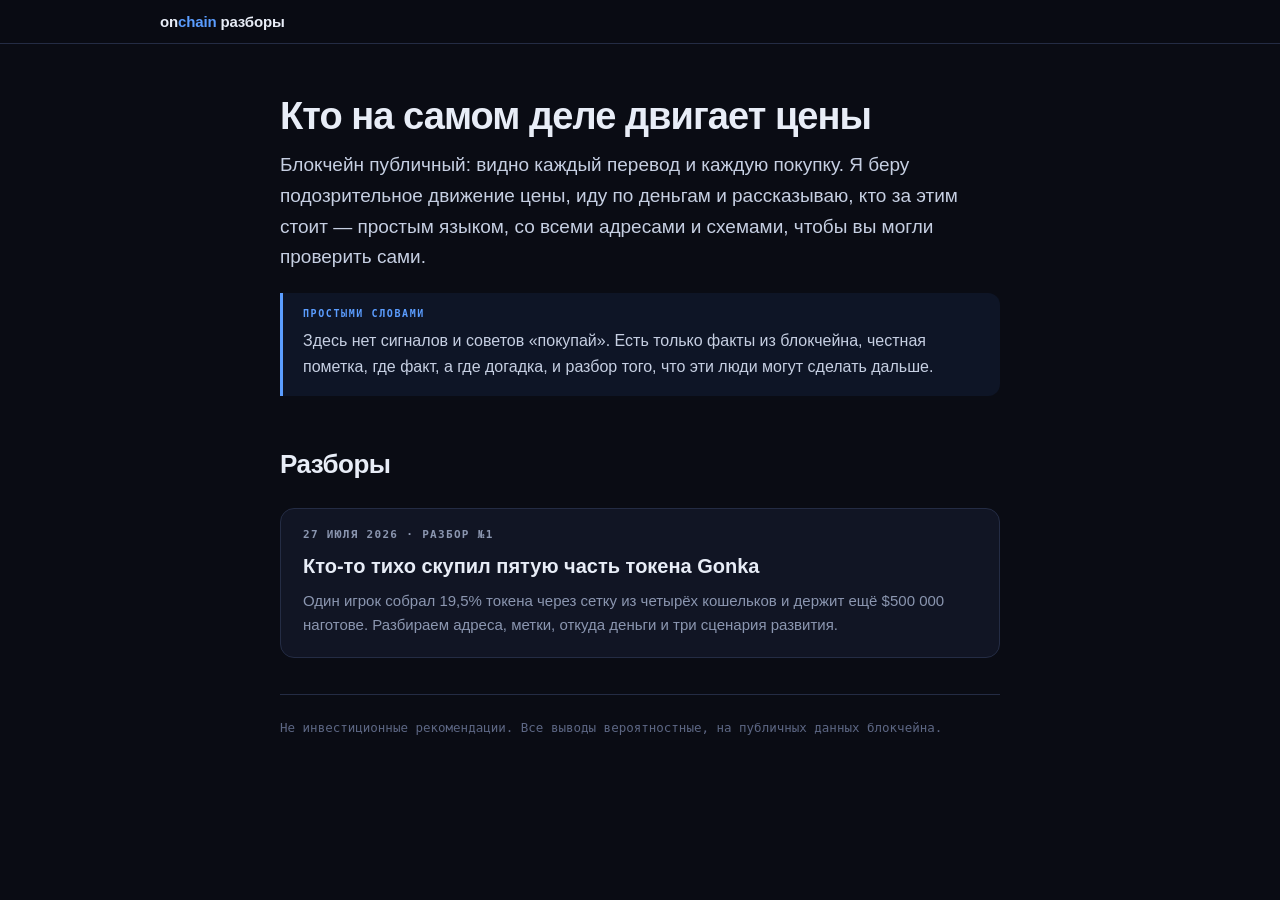
==== index.html @ 3323145d "onchain разборы: сайт + разбор №1 (Wrapped Gonka)" ====
<!DOCTYPE html>
<html lang="ru">
<head>
<meta charset="utf-8">
<meta name="viewport" content="width=device-width, initial-scale=1">
<title>onchain разборы — что делают крупные кошельки</title>
<meta name="description" content="Разбираю по блокчейну, кто и зачем двигает цены токенов. Простым языком, со всеми адресами и схемами.">
<meta property="og:title" content="onchain разборы">
<meta property="og:description" content="Разбираю по блокчейну, кто и зачем двигает цены токенов. Простым языком, со всеми адресами.">
<link rel="stylesheet" href="assets/style.css">
</head>
<body>

<nav class="nav"><div class="nav-in">
  <a class="logo" href="./">on<span>chain</span> разборы</a>
</div></nav>

<div class="wrap">

<h1>Кто на самом деле двигает цены</h1>
<p class="lead">Блокчейн публичный: видно каждый перевод и каждую покупку. Я беру подозрительное
движение цены, иду по деньгам и рассказываю, кто за этим стоит — простым языком, со всеми
адресами и схемами, чтобы вы могли проверить сами.</p>

<div class="simple">
Здесь нет сигналов и советов «покупай». Есть только факты из блокчейна, честная пометка,
где факт, а где догадка, и разбор того, что эти люди могут сделать дальше.
</div>

<h2>Разборы</h2>

<div class="card-list">
  <a class="itm" href="gonka/">
    <div class="d">27 июля 2026 · разбор №1</div>
    <h3>Кто-то тихо скупил пятую часть токена Gonka</h3>
    <p>Один игрок собрал 19,5% токена через сетку из четырёх кошельков и держит ещё
    $500 000 наготове. Разбираем адреса, метки, откуда деньги и три сценария развития.</p>
  </a>
</div>

<footer>
Не инвестиционные рекомендации. Все выводы вероятностные, на публичных данных блокчейна.
</footer>

</div>
</body>
</html>
---- assets/style.css ----
/* Общий стиль для всех разборов */
:root{
  --bg:#0a0c14; --panel:#111524; --panel2:#161c2e; --line:#242c44;
  --txt:#e8edf7; --dim:#8b96b0; --acc:#5b9dff; --grn:#3ddc97; --red:#ff5c7a;
  --yel:#ffc85c; --pur:#a97bff;
  --mono:ui-monospace,"SF Mono",Menlo,Consolas,monospace;
  --sans:-apple-system,BlinkMacSystemFont,"Segoe UI",Inter,Roboto,sans-serif;
}
*{box-sizing:border-box}
html{-webkit-text-size-adjust:100%}
body{margin:0;background:var(--bg);color:var(--txt);font-family:var(--sans);
  line-height:1.62;font-size:17px;-webkit-font-smoothing:antialiased}
.wrap{max-width:760px;margin:0 auto;padding:32px 20px 90px}
.wide{max-width:1000px}
a{color:var(--acc)}

/* шапка сайта */
.nav{border-bottom:1px solid var(--line);background:rgba(10,12,20,.92);
  position:sticky;top:0;z-index:10;backdrop-filter:blur(8px)}
.nav-in{max-width:1000px;margin:0 auto;padding:14px 20px;display:flex;
  align-items:center;justify-content:space-between;gap:16px}
.logo{font:700 15px/1 var(--sans);letter-spacing:-.01em;color:var(--txt);text-decoration:none}
.logo span{color:var(--acc)}
.nav a.back{font-size:13px;color:var(--dim);text-decoration:none}
.nav a.back:hover{color:var(--txt)}

h1{font-size:clamp(27px,6vw,38px);line-height:1.16;margin:18px 0 12px;
  font-weight:750;letter-spacing:-.025em}
h2{font-size:clamp(21px,4.5vw,26px);line-height:1.25;margin:52px 0 14px;
  font-weight:700;letter-spacing:-.02em}
h3{font-size:18px;margin:28px 0 8px;font-weight:650}
p{margin:0 0 16px}
.lead{font-size:19px;color:#c6cfe2}
.dim{color:var(--dim)}
.kicker{font:600 11px/1 var(--mono);letter-spacing:.2em;color:var(--acc);text-transform:uppercase}
.date{font:500 13px/1 var(--mono);color:var(--dim);margin-top:14px}

/* карточка-блок */
.box{background:var(--panel);border:1px solid var(--line);border-radius:14px;
  padding:20px 22px;margin:22px 0}
.box.warn{border-color:#5c4620;background:#191408}
.box.good{border-color:#245243;background:#0c1a15}
.box.bad{border-color:#5a2334;background:#190c11}
.box h3{margin-top:0}
.box p:last-child,.box ul:last-child{margin-bottom:0}

/* «объясняю просто» */
.simple{border-left:3px solid var(--acc);background:#0e1526;border-radius:0 12px 12px 0;
  padding:16px 20px;margin:20px 0;font-size:16px;color:#c6cfe2}
.simple b{color:var(--txt)}
.simple::before{content:"Простыми словами";display:block;
  font:600 10px/1 var(--mono);letter-spacing:.16em;text-transform:uppercase;
  color:var(--acc);margin-bottom:9px}

/* адрес */
.addr{font-family:var(--mono);font-size:12.5px;word-break:break-all;
  background:#0d1120;border:1px solid var(--line);border-radius:8px;
  padding:9px 12px;display:block;margin:8px 0;color:var(--yel)}
.mono{font-family:var(--mono);font-size:.88em}

/* цифры */
.stats{display:grid;gap:12px;grid-template-columns:repeat(auto-fit,minmax(160px,1fr));margin:22px 0}
.stat{background:var(--panel);border:1px solid var(--line);border-radius:12px;padding:15px 16px}
.stat .l{font:600 10px/1.3 var(--mono);letter-spacing:.12em;color:var(--dim);text-transform:uppercase}
.stat .v{font-size:24px;font-weight:750;margin-top:8px;letter-spacing:-.02em}
.stat .n{font-size:12.5px;color:var(--dim);margin-top:5px;line-height:1.45}
.up{color:var(--grn)}.down{color:var(--red)}.mid{color:var(--yel)}

/* теги */
.tags{display:flex;flex-wrap:wrap;gap:8px;margin:14px 0}
.tag{font:600 11px/1 var(--mono);letter-spacing:.04em;padding:7px 10px;
  border-radius:6px;border:1px solid}
.t-red{color:var(--red);border-color:#4a2434;background:#1d1119}
.t-yel{color:var(--yel);border-color:#4a3d1c;background:#1c1810}
.t-blu{color:var(--acc);border-color:#22355c;background:#101725}
.t-pur{color:var(--pur);border-color:#3a2a5c;background:#161125}
.t-gry{color:var(--dim);border-color:#2a3350;background:#111726}

/* таблица тегов */
.tagtab{width:100%;border-collapse:collapse;font-size:15px;margin:16px 0}
.tagtab td{padding:12px 0;border-bottom:1px solid #1c2338;vertical-align:top}
.tagtab td:first-child{width:40%;padding-right:18px}
.tagtab tr:last-child td{border-bottom:none}

/* таймлайн */
.tl{position:relative;padding-left:26px;margin:22px 0}
.tl:before{content:"";position:absolute;left:5px;top:8px;bottom:8px;width:2px;background:var(--line)}
.tl-i{position:relative;padding-bottom:20px}
.tl-i:before{content:"";position:absolute;left:-25px;top:7px;width:11px;height:11px;
  border-radius:50%;background:var(--acc);box-shadow:0 0 0 3px var(--bg)}
.tl-i.buy:before{background:var(--grn)}
.tl-i.money:before{background:var(--yel)}
.tl-i.wait:before{background:var(--red)}
.tl-t{font:600 11.5px/1 var(--mono);color:var(--dim);letter-spacing:.06em}
.tl-b{margin-top:6px;font-size:16px}

/* сценарии */
.sc{background:var(--panel);border:1px solid var(--line);border-radius:14px;
  padding:20px 22px;margin:16px 0}
.sc-h{display:flex;align-items:baseline;justify-content:space-between;gap:14px;flex-wrap:wrap}
.sc-h h3{margin:0;font-size:19px}
.sc-p{font:700 13px/1 var(--mono);padding:6px 10px;border-radius:6px;white-space:nowrap}
.sc.a{border-color:#245243}.sc.a .sc-p{color:var(--grn);background:#0e2019}
.sc.b{border-color:#4a3d1c}.sc.b .sc-p{color:var(--yel);background:#1c1810}
.sc.c{border-color:#5a2334}.sc.c .sc-p{color:var(--red);background:#1d1119}
.sc p{margin:12px 0 0;font-size:16px;color:#c6cfe2}
.sc .sig{margin-top:14px;font-size:14px;color:var(--dim);border-top:1px solid var(--line);padding-top:12px}

ul{padding-left:22px;margin:0 0 16px}
li{margin-bottom:9px}

/* схема */
.flow{margin:24px 0}
.fl-row{display:flex;align-items:stretch;gap:12px;margin-bottom:10px;flex-wrap:wrap}
.fl{flex:1;min-width:180px;background:var(--panel);border:1px solid var(--line);
  border-radius:12px;padding:14px 16px}
.fl .t{font:700 13px/1.3 var(--mono);margin-bottom:6px}
.fl .d{font-size:13.5px;color:var(--dim);line-height:1.45}
.fl.hub{border-color:#5a3f8f;background:#161125}.fl.hub .t{color:var(--pur)}
.fl.cash{border-color:#5a2334;background:#190c11}.fl.cash .t{color:var(--red)}
.fl.buy{border-color:#245243;background:#0c1a15}.fl.buy .t{color:var(--grn)}
.fl.cex{border-color:#4a3d1c;background:#1c1810}.fl.cex .t{color:var(--yel)}
.arrow{text-align:center;color:var(--dim);font-size:20px;margin:2px 0 8px;line-height:1}

/* список разборов на главной */
.card-list{display:grid;gap:14px;margin:28px 0}
.itm{display:block;text-decoration:none;color:inherit;background:var(--panel);
  border:1px solid var(--line);border-radius:14px;padding:20px 22px;transition:.15s}
.itm:hover{border-color:#3a4670;background:var(--panel2)}
.itm .d{font:600 11px/1 var(--mono);letter-spacing:.12em;color:var(--dim);text-transform:uppercase}
.itm h3{margin:10px 0 6px;font-size:20px}
.itm p{margin:0;font-size:15px;color:var(--dim)}

/* графики и картинки-доказательства */
.chart{background:var(--panel);border:1px solid var(--line);border-radius:14px;
  padding:16px 14px 10px;margin:24px 0;overflow-x:auto}
.chart svg{display:block;width:100%;min-width:560px;height:auto}
.chart .cap{font-size:13.5px;color:var(--dim);padding:8px 6px 2px;line-height:1.5;min-width:560px}
.legend{display:flex;flex-wrap:wrap;gap:14px;padding:10px 6px 0;font-size:13px;color:var(--dim);min-width:560px}
.legend i{display:inline-block;width:22px;height:0;border-top-width:3px;
  border-top-style:solid;vertical-align:middle;margin-right:7px}

figure{margin:26px 0;background:var(--panel);border:1px solid var(--line);
  border-radius:14px;padding:12px;overflow:hidden}
figure img{display:block;width:100%;height:auto;border-radius:9px}
figcaption{font-size:14px;color:var(--dim);padding:12px 6px 2px;line-height:1.55}
figcaption b{color:var(--txt)}

.disc{margin-top:48px;padding:18px 20px;background:#12101a;border:1px solid #33253f;
  border-radius:12px;font-size:13.5px;color:#9c8fb0;line-height:1.6}
footer{margin-top:36px;padding-top:22px;border-top:1px solid var(--line);
  font-size:12.5px;color:#5d6784;font-family:var(--mono);line-height:1.7}
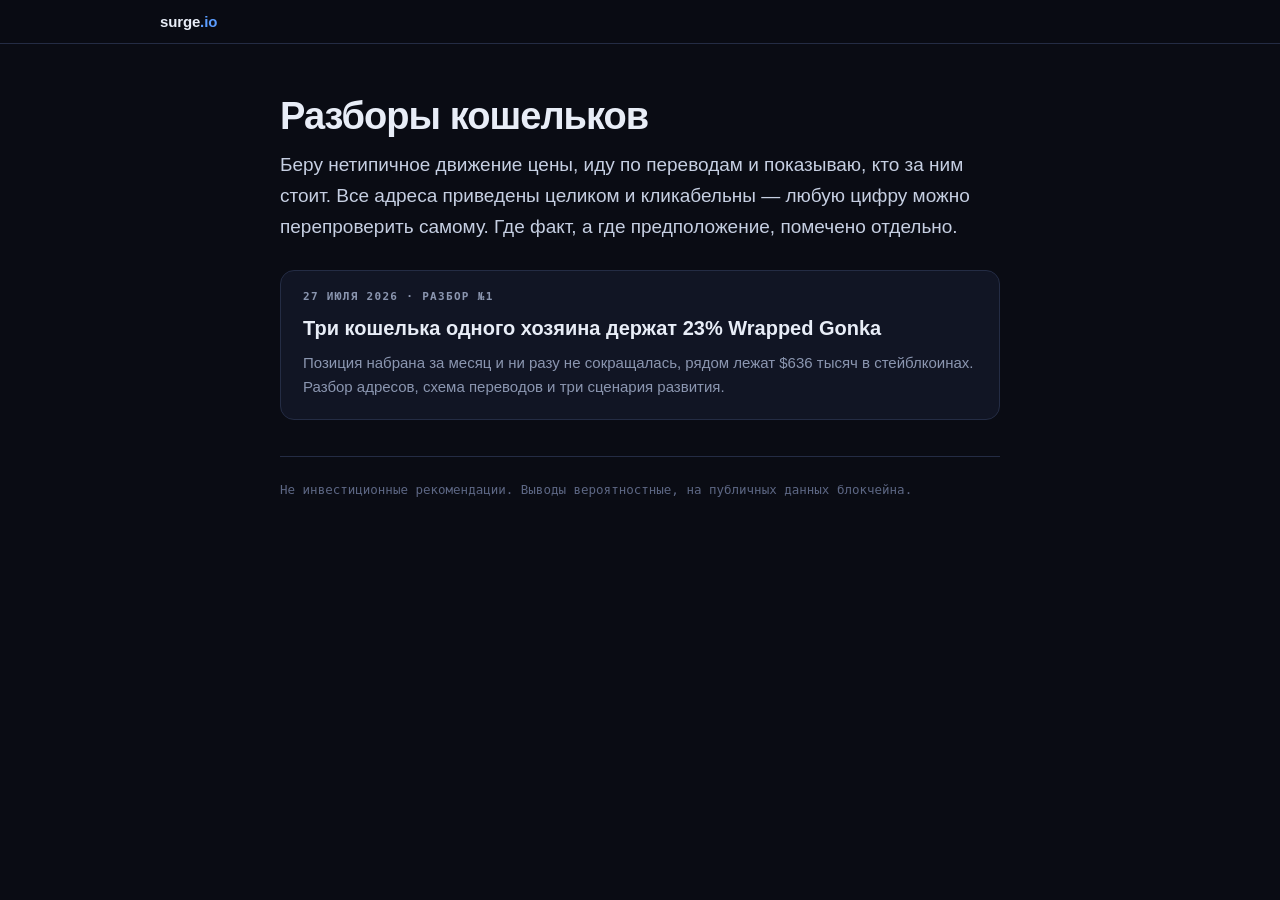
==== commit 72f2d148: "surge.io: переписал разбор №1 на проверенных ончейн-данных, граф переводов, полные адреса со ссылкам" ====
--- a/index.html
+++ b/index.html
@@ -3,43 +3,36 @@
 <head>
 <meta charset="utf-8">
 <meta name="viewport" content="width=device-width, initial-scale=1">
-<title>onchain разборы — что делают крупные кошельки</title>
-<meta name="description" content="Разбираю по блокчейну, кто и зачем двигает цены токенов. Простым языком, со всеми адресами и схемами.">
-<meta property="og:title" content="onchain разборы">
-<meta property="og:description" content="Разбираю по блокчейну, кто и зачем двигает цены токенов. Простым языком, со всеми адресами.">
+<title>surge.io — разборы кошельков</title>
+<meta name="description" content="Разборы крупных движений в крипте по данным блокчейна. Все адреса, суммы и ссылки для проверки.">
+<meta property="og:title" content="surge.io — разборы кошельков">
+<meta property="og:description" content="Разборы крупных движений в крипте по данным блокчейна. Все адреса и суммы можно проверить.">
 <link rel="stylesheet" href="assets/style.css">
 </head>
 <body>
 
 <nav class="nav"><div class="nav-in">
-  <a class="logo" href="./">on<span>chain</span> разборы</a>
+  <a class="logo" href="./">surge<span>.io</span></a>
 </div></nav>
 
 <div class="wrap">
 
-<h1>Кто на самом деле двигает цены</h1>
-<p class="lead">Блокчейн публичный: видно каждый перевод и каждую покупку. Я беру подозрительное
-движение цены, иду по деньгам и рассказываю, кто за этим стоит — простым языком, со всеми
-адресами и схемами, чтобы вы могли проверить сами.</p>
-
-<div class="simple">
-Здесь нет сигналов и советов «покупай». Есть только факты из блокчейна, честная пометка,
-где факт, а где догадка, и разбор того, что эти люди могут сделать дальше.
-</div>
-
-<h2>Разборы</h2>
+<h1>Разборы кошельков</h1>
+<p class="lead">Беру нетипичное движение цены, иду по переводам и показываю, кто за ним стоит.
+Все адреса приведены целиком и кликабельны — любую цифру можно перепроверить самому.
+Где факт, а где предположение, помечено отдельно.</p>
 
 <div class="card-list">
   <a class="itm" href="gonka/">
     <div class="d">27 июля 2026 · разбор №1</div>
-    <h3>Кто-то тихо скупил пятую часть токена Gonka</h3>
-    <p>Один игрок собрал 19,5% токена через сетку из четырёх кошельков и держит ещё
-    $500 000 наготове. Разбираем адреса, метки, откуда деньги и три сценария развития.</p>
+    <h3>Три кошелька одного хозяина держат 23% Wrapped Gonka</h3>
+    <p>Позиция набрана за месяц и ни разу не сокращалась, рядом лежат $636 тысяч
+    в стейблкоинах. Разбор адресов, схема переводов и три сценария развития.</p>
   </a>
 </div>
 
 <footer>
-Не инвестиционные рекомендации. Все выводы вероятностные, на публичных данных блокчейна.
+Не инвестиционные рекомендации. Выводы вероятностные, на публичных данных блокчейна.
 </footer>
 
 </div>
--- a/assets/style.css
+++ b/assets/style.css
@@ -44,19 +44,28 @@
 .box h3{margin-top:0}
 .box p:last-child,.box ul:last-child{margin-bottom:0}
 
-/* «объясняю просто» */
-.simple{border-left:3px solid var(--acc);background:#0e1526;border-radius:0 12px 12px 0;
-  padding:16px 20px;margin:20px 0;font-size:16px;color:#c6cfe2}
-.simple b{color:var(--txt)}
-.simple::before{content:"Простыми словами";display:block;
-  font:600 10px/1 var(--mono);letter-spacing:.16em;text-transform:uppercase;
-  color:var(--acc);margin-bottom:9px}
+/* ссылка «назад» в теле страницы */
+.backlink{display:inline-block;font-size:14px;color:var(--dim);text-decoration:none;
+  margin-bottom:22px;border:1px solid var(--line);border-radius:8px;padding:7px 13px}
+.backlink:hover{color:var(--txt);border-color:#3a4670}
 
 /* адрес */
 .addr{font-family:var(--mono);font-size:12.5px;word-break:break-all;
   background:#0d1120;border:1px solid var(--line);border-radius:8px;
-  padding:9px 12px;display:block;margin:8px 0;color:var(--yel)}
+  padding:9px 12px;display:block;margin:8px 0;color:var(--yel);text-decoration:none}
+a.addr:hover{border-color:#4a5a2c;background:#12160f}
+a.addr:after{content:" ↗";color:var(--dim)}
 .mono{font-family:var(--mono);font-size:.88em}
+a.ml{font-family:var(--mono);font-size:.85em;color:var(--yel);text-decoration:none;
+  border-bottom:1px dotted #5c5326;word-break:break-all}
+a.ml:hover{color:#ffe0a0}
+
+/* блок адреса с ролью */
+.who{background:var(--panel);border:1px solid var(--line);border-radius:12px;
+  padding:16px 18px;margin:14px 0}
+.who .role{font:600 10px/1 var(--mono);letter-spacing:.14em;text-transform:uppercase;color:var(--dim)}
+.who .nm{font-size:17px;font-weight:650;margin:7px 0 9px}
+.who .meta{font-size:14px;color:var(--dim);margin-top:9px;line-height:1.55}
 
 /* цифры */
 .stats{display:grid;gap:12px;grid-template-columns:repeat(auto-fit,minmax(160px,1fr));margin:22px 0}
@@ -109,18 +118,21 @@
 ul{padding-left:22px;margin:0 0 16px}
 li{margin-bottom:9px}
 
-/* схема */
-.flow{margin:24px 0}
-.fl-row{display:flex;align-items:stretch;gap:12px;margin-bottom:10px;flex-wrap:wrap}
-.fl{flex:1;min-width:180px;background:var(--panel);border:1px solid var(--line);
-  border-radius:12px;padding:14px 16px}
-.fl .t{font:700 13px/1.3 var(--mono);margin-bottom:6px}
-.fl .d{font-size:13.5px;color:var(--dim);line-height:1.45}
-.fl.hub{border-color:#5a3f8f;background:#161125}.fl.hub .t{color:var(--pur)}
-.fl.cash{border-color:#5a2334;background:#190c11}.fl.cash .t{color:var(--red)}
-.fl.buy{border-color:#245243;background:#0c1a15}.fl.buy .t{color:var(--grn)}
-.fl.cex{border-color:#4a3d1c;background:#1c1810}.fl.cex .t{color:var(--yel)}
-.arrow{text-align:center;color:var(--dim);font-size:20px;margin:2px 0 8px;line-height:1}
+/* граф потоков */
+.graph{background:var(--panel);border:1px solid var(--line);border-radius:14px;
+  padding:14px 12px 8px;margin:24px 0;overflow-x:auto}
+.graph svg{display:block;width:100%;min-width:880px;height:auto}
+.graph .cap{font-size:13.5px;color:var(--dim);padding:10px 6px 2px;line-height:1.5;min-width:880px}
+
+/* таблица сделок */
+.tx{width:100%;border-collapse:collapse;font-size:14px;margin:16px 0}
+.tx th{text-align:left;font:600 10px/1.3 var(--mono);letter-spacing:.12em;color:var(--dim);
+  text-transform:uppercase;padding:10px 10px;border-bottom:1px solid var(--line)}
+.tx td{padding:10px;border-bottom:1px solid #1a2035;font-family:var(--mono);font-size:13px}
+.tx td.n{text-align:right}
+.tx tr.hl td{background:#101d18}
+.tx tfoot td{border-bottom:none;font-weight:700;color:var(--txt)}
+.tscroll{overflow-x:auto}
 
 /* список разборов на главной */
 .card-list{display:grid;gap:14px;margin:28px 0}
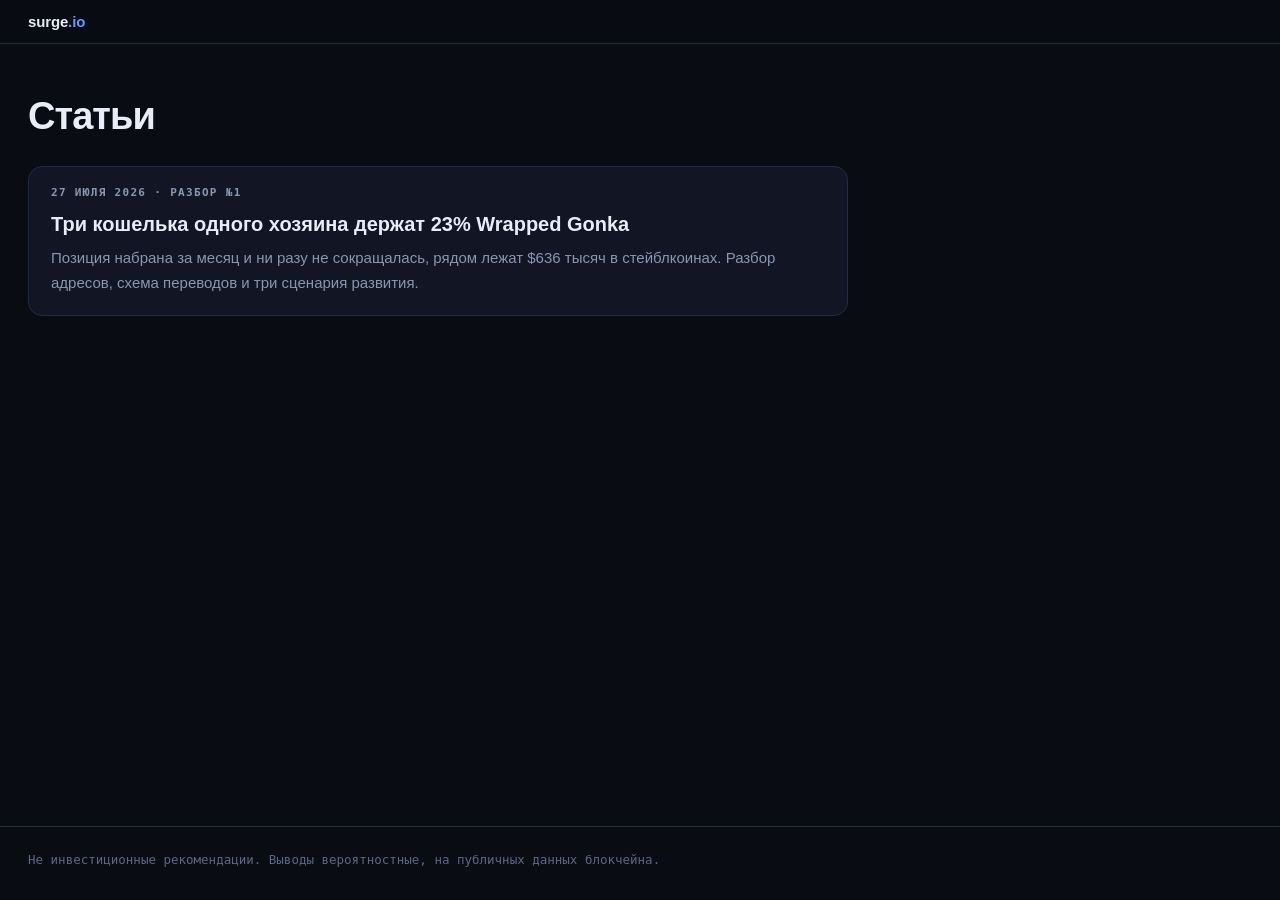
==== commit b125e2d3: "главная: заголовок Статьи; ширина страницы 1440; футер прижат к низу" ====
--- a/index.html
+++ b/index.html
@@ -17,10 +17,7 @@
 
 <div class="wrap">
 
-<h1>Разборы кошельков</h1>
-<p class="lead">Беру нетипичное движение цены, иду по переводам и показываю, кто за ним стоит.
-Все адреса приведены целиком и кликабельны — любую цифру можно перепроверить самому.
-Где факт, а где предположение, помечено отдельно.</p>
+<h1>Статьи</h1>
 
 <div class="card-list">
   <a class="itm" href="gonka/">
@@ -31,10 +28,11 @@
   </a>
 </div>
 
-<footer>
+</div>
+
+<footer><div class="f-in">
 Не инвестиционные рекомендации. Выводы вероятностные, на публичных данных блокчейна.
-</footer>
+</div></footer>
 
-</div>
 </body>
 </html>
--- a/assets/style.css
+++ b/assets/style.css
@@ -9,15 +9,18 @@
 *{box-sizing:border-box}
 html{-webkit-text-size-adjust:100%}
 body{margin:0;background:var(--bg);color:var(--txt);font-family:var(--sans);
-  line-height:1.62;font-size:17px;-webkit-font-smoothing:antialiased}
-.wrap{max-width:760px;margin:0 auto;padding:32px 20px 90px}
-.wide{max-width:1000px}
+  line-height:1.62;font-size:17px;-webkit-font-smoothing:antialiased;
+  min-height:100vh;display:flex;flex-direction:column}
+.wrap{width:100%;max-width:1440px;margin:0 auto;padding:32px 28px 40px;flex:1}
+/* текст держим читаемой ширины, схемы и графики — во всю ширину */
+.wrap > *:not(.chart):not(.graph):not(.tscroll){max-width:820px}
+.wide{max-width:1440px}
 a{color:var(--acc)}
 
 /* шапка сайта */
 .nav{border-bottom:1px solid var(--line);background:rgba(10,12,20,.92);
   position:sticky;top:0;z-index:10;backdrop-filter:blur(8px)}
-.nav-in{max-width:1000px;margin:0 auto;padding:14px 20px;display:flex;
+.nav-in{max-width:1440px;margin:0 auto;padding:14px 28px;display:flex;
   align-items:center;justify-content:space-between;gap:16px}
 .logo{font:700 15px/1 var(--sans);letter-spacing:-.01em;color:var(--txt);text-decoration:none}
 .logo span{color:var(--acc)}
@@ -122,7 +125,7 @@
 .graph{background:var(--panel);border:1px solid var(--line);border-radius:14px;
   padding:14px 12px 8px;margin:24px 0;overflow-x:auto}
 .graph svg{display:block;width:100%;min-width:880px;height:auto}
-.graph .cap{font-size:13.5px;color:var(--dim);padding:10px 6px 2px;line-height:1.5;min-width:880px}
+.graph .cap{font-size:13.5px;color:var(--dim);padding:12px 6px 2px;line-height:1.5;max-width:900px}
 
 /* таблица сделок */
 .tx{width:100%;border-collapse:collapse;font-size:14px;margin:16px 0}
@@ -147,8 +150,8 @@
 .chart{background:var(--panel);border:1px solid var(--line);border-radius:14px;
   padding:16px 14px 10px;margin:24px 0;overflow-x:auto}
 .chart svg{display:block;width:100%;min-width:560px;height:auto}
-.chart .cap{font-size:13.5px;color:var(--dim);padding:8px 6px 2px;line-height:1.5;min-width:560px}
-.legend{display:flex;flex-wrap:wrap;gap:14px;padding:10px 6px 0;font-size:13px;color:var(--dim);min-width:560px}
+.chart .cap{font-size:13.5px;color:var(--dim);padding:10px 6px 2px;line-height:1.5;max-width:900px}
+.legend{display:flex;flex-wrap:wrap;gap:14px;padding:10px 6px 0;font-size:13px;color:var(--dim)}
 .legend i{display:inline-block;width:22px;height:0;border-top-width:3px;
   border-top-style:solid;vertical-align:middle;margin-right:7px}
 
@@ -160,5 +163,6 @@
 
 .disc{margin-top:48px;padding:18px 20px;background:#12101a;border:1px solid #33253f;
   border-radius:12px;font-size:13.5px;color:#9c8fb0;line-height:1.6}
-footer{margin-top:36px;padding-top:22px;border-top:1px solid var(--line);
+footer{border-top:1px solid var(--line);margin-top:auto;
   font-size:12.5px;color:#5d6784;font-family:var(--mono);line-height:1.7}
+footer .f-in{max-width:1440px;margin:0 auto;padding:22px 28px 30px;width:100%}
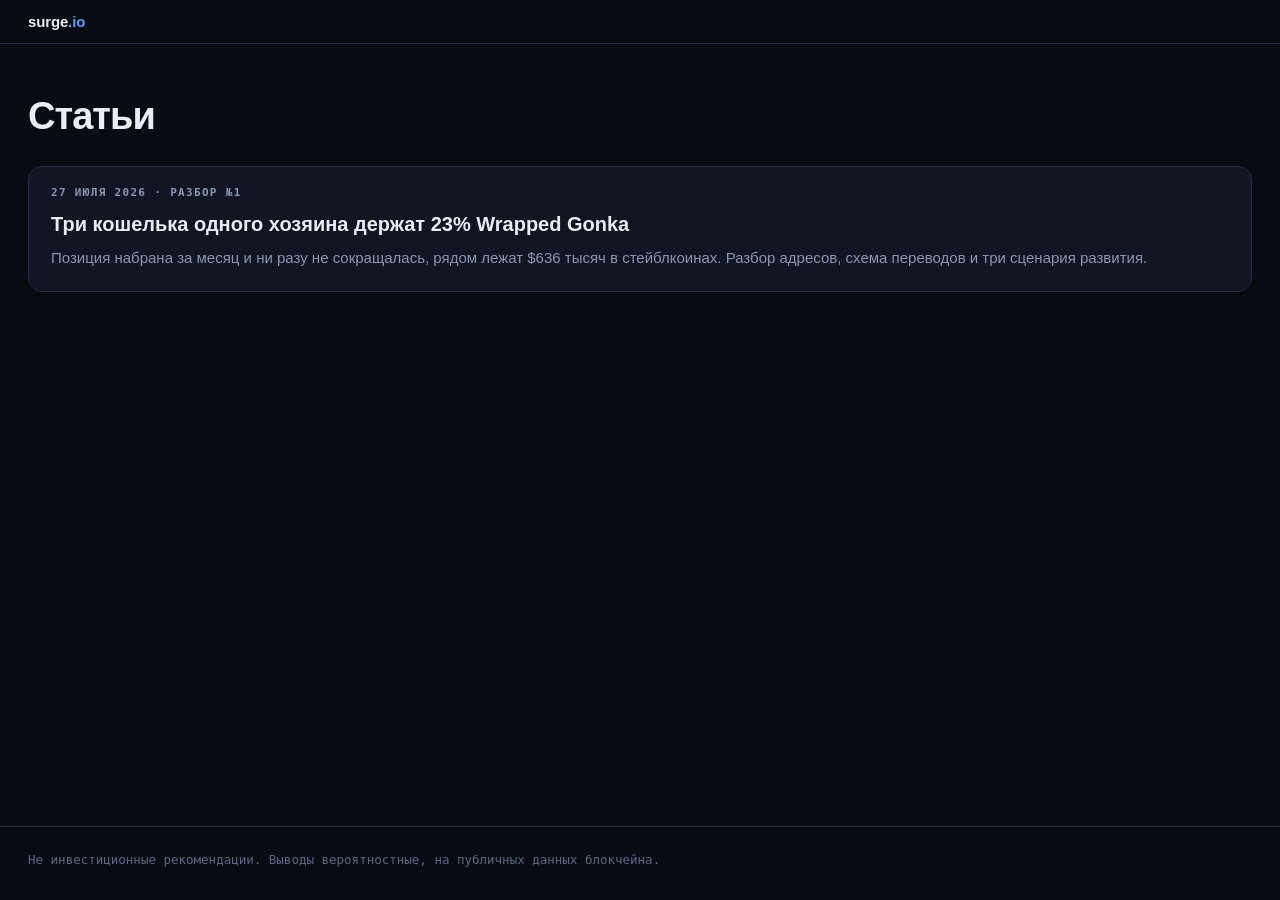
==== commit 79a077bc: "виджет с фильтром по кошельку; все блоки во всю ширину 1440" ====
--- a/index.html
+++ b/index.html
@@ -7,7 +7,7 @@
 <meta name="description" content="Разборы крупных движений в крипте по данным блокчейна. Все адреса, суммы и ссылки для проверки.">
 <meta property="og:title" content="surge.io — разборы кошельков">
 <meta property="og:description" content="Разборы крупных движений в крипте по данным блокчейна. Все адреса и суммы можно проверить.">
-<link rel="stylesheet" href="assets/style.css">
+<link rel="stylesheet" href="assets/style.css?v=3">
 </head>
 <body>
 
--- a/assets/style.css
+++ b/assets/style.css
@@ -12,8 +12,6 @@
   line-height:1.62;font-size:17px;-webkit-font-smoothing:antialiased;
   min-height:100vh;display:flex;flex-direction:column}
 .wrap{width:100%;max-width:1440px;margin:0 auto;padding:32px 28px 40px;flex:1}
-/* текст держим читаемой ширины, схемы и графики — во всю ширину */
-.wrap > *:not(.chart):not(.graph):not(.tscroll){max-width:820px}
 .wide{max-width:1440px}
 a{color:var(--acc)}
 
@@ -125,7 +123,17 @@
 .graph{background:var(--panel);border:1px solid var(--line);border-radius:14px;
   padding:14px 12px 8px;margin:24px 0;overflow-x:auto}
 .graph svg{display:block;width:100%;min-width:880px;height:auto}
-.graph .cap{font-size:13.5px;color:var(--dim);padding:12px 6px 2px;line-height:1.5;max-width:900px}
+.graph .cap{font-size:13.5px;color:var(--dim);padding:12px 6px 2px;line-height:1.5}
+
+/* живые виджеты */
+.live{background:var(--panel);border:1px solid var(--line);border-radius:14px;
+  padding:12px;margin:24px 0}
+.live .frame{position:relative;width:100%;padding-bottom:52%;min-height:420px;
+  border-radius:10px;overflow:hidden;background:#0d1120}
+.live .frame iframe{position:absolute;inset:0;width:100%;height:100%;border:0}
+.live .cap{font-size:13.5px;color:var(--dim);padding:12px 6px 2px;line-height:1.5}
+.live .cap b{color:var(--txt)}
+@media(max-width:700px){.live .frame{padding-bottom:120%;min-height:0}}
 
 /* таблица сделок */
 .tx{width:100%;border-collapse:collapse;font-size:14px;margin:16px 0}
@@ -150,7 +158,7 @@
 .chart{background:var(--panel);border:1px solid var(--line);border-radius:14px;
   padding:16px 14px 10px;margin:24px 0;overflow-x:auto}
 .chart svg{display:block;width:100%;min-width:560px;height:auto}
-.chart .cap{font-size:13.5px;color:var(--dim);padding:10px 6px 2px;line-height:1.5;max-width:900px}
+.chart .cap{font-size:13.5px;color:var(--dim);padding:10px 6px 2px;line-height:1.5}
 .legend{display:flex;flex-wrap:wrap;gap:14px;padding:10px 6px 0;font-size:13px;color:var(--dim)}
 .legend i{display:inline-block;width:22px;height:0;border-top-width:3px;
   border-top-style:solid;vertical-align:middle;margin-right:7px}
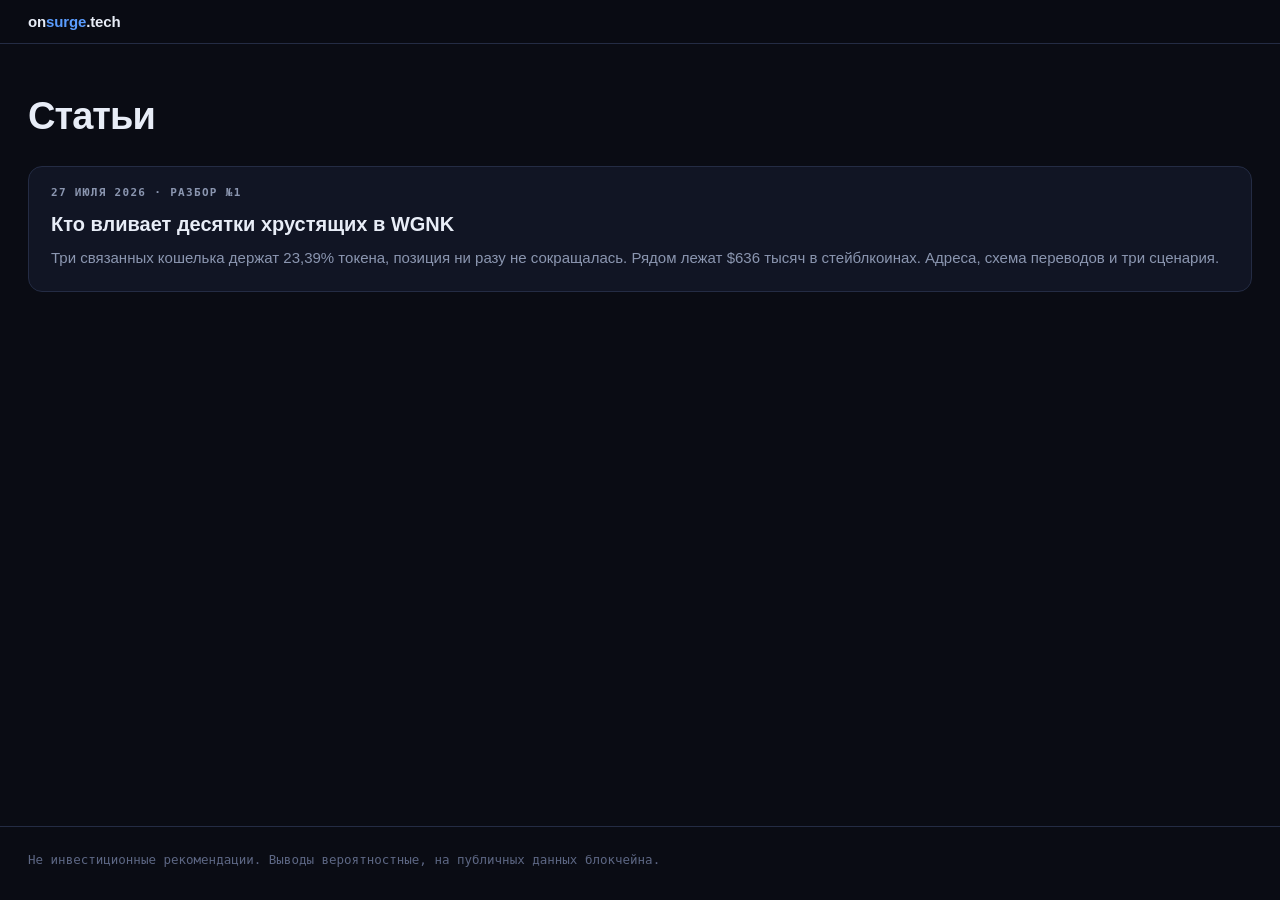
==== commit a60f1271: "лого и карточка под домен onsurge.tech" ====
--- a/index.html
+++ b/index.html
@@ -3,16 +3,16 @@
 <head>
 <meta charset="utf-8">
 <meta name="viewport" content="width=device-width, initial-scale=1">
-<title>surge.io — разборы кошельков</title>
+<title>onsurge.tech — разборы кошельков</title>
 <meta name="description" content="Разборы крупных движений в крипте по данным блокчейна. Все адреса, суммы и ссылки для проверки.">
-<meta property="og:title" content="surge.io — разборы кошельков">
+<meta property="og:title" content="onsurge.tech — разборы кошельков">
 <meta property="og:description" content="Разборы крупных движений в крипте по данным блокчейна. Все адреса и суммы можно проверить.">
-<link rel="stylesheet" href="assets/style.css?v=3">
+<link rel="stylesheet" href="assets/style.css?v=6">
 </head>
 <body>
 
 <nav class="nav"><div class="nav-in">
-  <a class="logo" href="./">surge<span>.io</span></a>
+  <a class="logo" href="./">on<span>surge</span>.tech</a>
 </div></nav>
 
 <div class="wrap">
@@ -22,9 +22,9 @@
 <div class="card-list">
   <a class="itm" href="gonka/">
     <div class="d">27 июля 2026 · разбор №1</div>
-    <h3>Три кошелька одного хозяина держат 23% Wrapped Gonka</h3>
-    <p>Позиция набрана за месяц и ни разу не сокращалась, рядом лежат $636 тысяч
-    в стейблкоинах. Разбор адресов, схема переводов и три сценария развития.</p>
+    <h3>Кто вливает десятки хрустящих в WGNK</h3>
+    <p>Три связанных кошелька держат 23,39% токена, позиция ни разу не сокращалась.
+    Рядом лежат $636 тысяч в стейблкоинах. Адреса, схема переводов и три сценария.</p>
   </a>
 </div>
 
--- a/assets/style.css
+++ b/assets/style.css
@@ -61,9 +61,13 @@
   border-bottom:1px dotted #5c5326;word-break:break-all}
 a.ml:hover{color:#ffe0a0}
 
-/* блок адреса с ролью */
+/* блок адреса с ролью — три в ряд */
+.who-grid{display:grid;grid-template-columns:repeat(3,1fr);gap:14px;margin:18px 0}
+@media(max-width:1000px){.who-grid{grid-template-columns:repeat(2,1fr)}}
+@media(max-width:680px){.who-grid{grid-template-columns:1fr}}
 .who{background:var(--panel);border:1px solid var(--line);border-radius:12px;
-  padding:16px 18px;margin:14px 0}
+  padding:16px 18px;display:flex;flex-direction:column}
+.who .meta{margin-top:auto}
 .who .role{font:600 10px/1 var(--mono);letter-spacing:.14em;text-transform:uppercase;color:var(--dim)}
 .who .nm{font-size:17px;font-weight:650;margin:7px 0 9px}
 .who .meta{font-size:14px;color:var(--dim);margin-top:9px;line-height:1.55}
@@ -104,17 +108,20 @@
 .tl-t{font:600 11.5px/1 var(--mono);color:var(--dim);letter-spacing:.06em}
 .tl-b{margin-top:6px;font-size:16px}
 
-/* сценарии */
+/* сценарии — три в ряд */
+.sc-grid{display:grid;grid-template-columns:repeat(3,1fr);gap:16px;margin:20px 0}
+@media(max-width:900px){.sc-grid{grid-template-columns:1fr}}
 .sc{background:var(--panel);border:1px solid var(--line);border-radius:14px;
-  padding:20px 22px;margin:16px 0}
+  padding:20px 22px;display:flex;flex-direction:column}
+.sc .sig{margin-top:auto}
 .sc-h{display:flex;align-items:baseline;justify-content:space-between;gap:14px;flex-wrap:wrap}
 .sc-h h3{margin:0;font-size:19px}
 .sc-p{font:700 13px/1 var(--mono);padding:6px 10px;border-radius:6px;white-space:nowrap}
 .sc.a{border-color:#245243}.sc.a .sc-p{color:var(--grn);background:#0e2019}
 .sc.b{border-color:#4a3d1c}.sc.b .sc-p{color:var(--yel);background:#1c1810}
 .sc.c{border-color:#5a2334}.sc.c .sc-p{color:var(--red);background:#1d1119}
-.sc p{margin:12px 0 0;font-size:16px;color:#c6cfe2}
-.sc .sig{margin-top:14px;font-size:14px;color:var(--dim);border-top:1px solid var(--line);padding-top:12px}
+.sc p{margin:12px 0 16px;font-size:15.5px;color:#c6cfe2}
+.sc .sig{font-size:13.5px;color:var(--dim);border-top:1px solid var(--line);padding-top:12px}
 
 ul{padding-left:22px;margin:0 0 16px}
 li{margin-bottom:9px}
@@ -174,3 +181,17 @@
 footer{border-top:1px solid var(--line);margin-top:auto;
   font-size:12.5px;color:#5d6784;font-family:var(--mono);line-height:1.7}
 footer .f-in{max-width:1440px;margin:0 auto;padding:22px 28px 30px;width:100%}
+
+/* таблица холдеров */
+.holders{width:100%;border-collapse:collapse;font-size:14px;margin:16px 0}
+.holders th{text-align:left;font:600 10px/1.3 var(--mono);letter-spacing:.12em;color:var(--dim);
+  text-transform:uppercase;padding:11px 12px;border-bottom:1px solid var(--line);white-space:nowrap}
+.holders td{padding:11px 12px;border-bottom:1px solid #1a2035;vertical-align:middle}
+.holders td.a{font-family:var(--mono);font-size:12.5px}
+.holders td.a a{color:var(--yel);text-decoration:none;border-bottom:1px dotted #5c5326}
+.holders td.n{text-align:right;font-family:var(--mono);font-size:13px;white-space:nowrap}
+.holders tr.grp td{background:#1a150c}
+.holders tr.pool td{background:#131a2b}
+.holders .lb{font-size:12.5px;color:var(--dim)}
+.holders .lb b{color:var(--yel);font-weight:600}
+.holders tbody tr:hover td{background:#141b2e}
